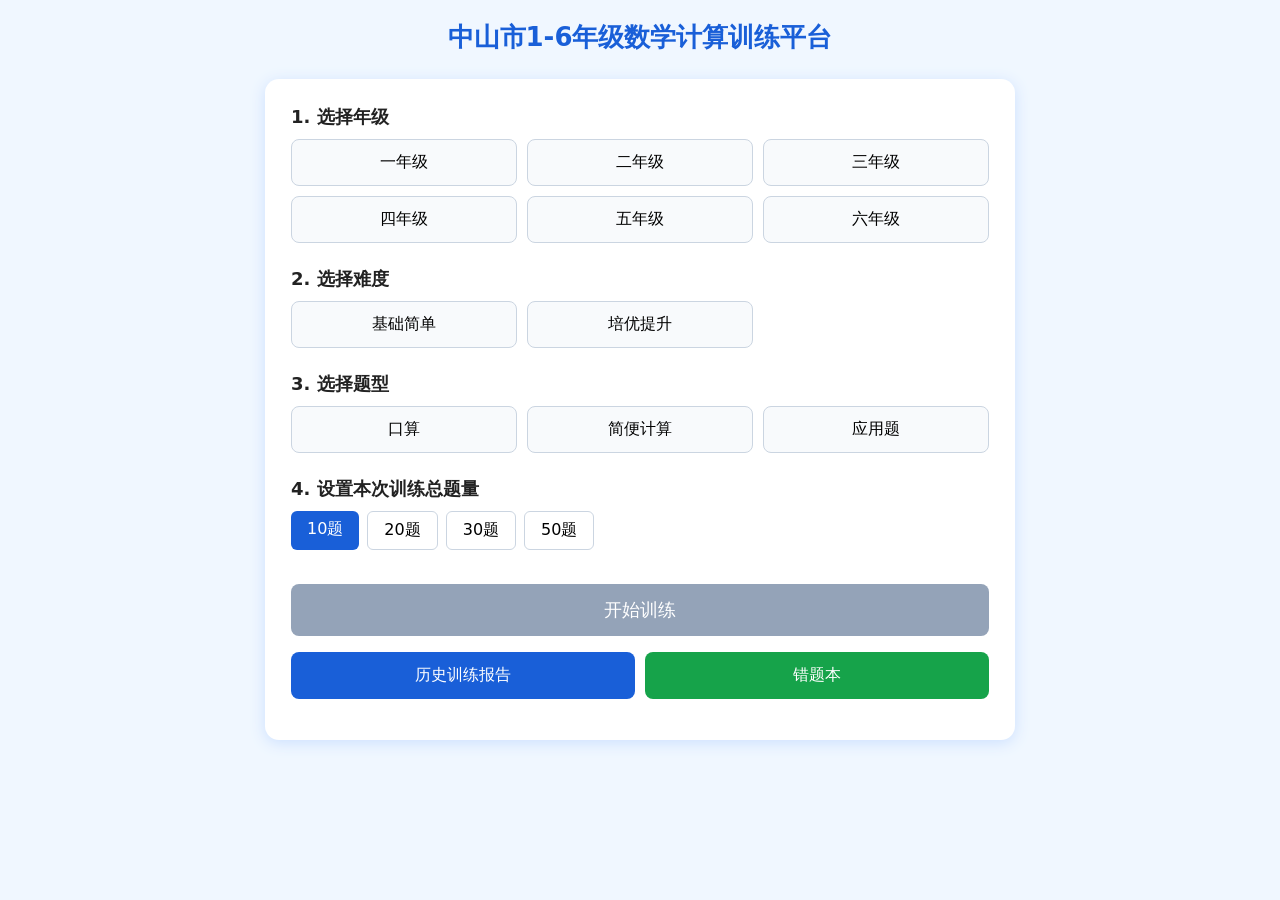
==== index.html @ bb26bc41 "Create index.html" ====
<!DOCTYPE html>
<html lang="zh-CN">
<head>
    <meta charset="UTF-8">
    <meta name="viewport" content="width=device-width, initial-scale=1.0">
    <title>中山小学数学计算训练系统</title>
    <link rel="stylesheet" href="css/style.css">
</head>
<body>
    <div class="container">
        <h1>中山市1-6年级数学计算训练平台</h1>
        <div class="card">
            <div class="item">
                <h3>1. 选择年级</h3>
                <div class="grade-box">
                    <button class="grade-btn" data-val="1">一年级</button>
                    <button class="grade-btn" data-val="2">二年级</button>
                    <button class="grade-btn" data-val="3">三年级</button>
                    <button class="grade-btn" data-val="4">四年级</button>
                    <button class="grade-btn" data-val="5">五年级</button>
                    <button class="grade-btn" data-val="6">六年级</button>
                </div>
            </div>
            <div class="item">
                <h3>2. 选择难度</h3>
                <div class="level-box">
                    <button class="level-btn" data-val="easy">基础简单</button>
                    <button class="level-btn" data-val="hard">培优提升</button>
                </div>
            </div>
            <div class="item">
                <h3>3. 选择题型</h3>
                <div class="type-box">
                    <button class="type-btn" data-val="oral">口算</button>
                    <button class="type-btn" data-val="simple">简便计算</button>
                    <button class="type-btn" data-val="math">应用题</button>
                </div>
            </div>
            <div class="item">
                <h3>4. 设置本次训练总题量</h3>
                <div class="num-box">
                    <div class="num-btn active" data-num="10">10题</div>
                    <div class="num-btn" data-num="20">20题</div>
                    <div class="num-btn" data-num="30">30题</div>
                    <div class="num-btn" data-num="50">50题</div>
                </div>
            </div>
            <button id="startBtn" class="start-btn">开始训练</button>
            <div class="btn-row" style="margin-top:16px;">
                <a href="report.html" class="blue">历史训练报告</a>
                <a href="error-book.html" class="green">错题本</a>
            </div>
        </div>
    </div>
    <script>
        const select = {grade:null, level:null, type:null, totalNum:10};
        const gradeBtns = document.querySelectorAll('.grade-btn');
        const levelBtns = document.querySelectorAll('.level-btn');
        const typeBtns = document.querySelectorAll('.type-btn');
        const numBtns = document.querySelectorAll('.num-btn');
        const startBtn = document.getElementById('startBtn');

        gradeBtns.forEach(btn=>{
            btn.onclick = ()=>{
                gradeBtns.forEach(b=>b.classList.remove('active'));
                btn.classList.add('active');
                select.grade = btn.dataset.val;
                const simpleBtn = document.querySelector('.type-btn[data-val="simple"]');
                if(select.grade === "1" || select.grade === "2"){
                    simpleBtn.disabled = true;
                    if(select.type === "simple") select.type = null;
                }else{
                    simpleBtn.disabled = false;
                }
                checkReady();
            }
        })
        levelBtns.forEach(btn=>{
            btn.onclick = ()=>{
                levelBtns.forEach(b=>b.classList.remove('active'));
                btn.classList.add('active');
                select.level = btn.dataset.val;
                checkReady();
            }
        })
        typeBtns.forEach(btn=>{
            btn.onclick = ()=>{
                if(btn.disabled) return;
                typeBtns.forEach(b=>b.classList.remove('active'));
                btn.classList.add('active');
                select.type = btn.dataset.val;
                checkReady();
            }
        })
        numBtns.forEach(btn=>{
            btn.onclick = ()=>{
                numBtns.forEach(b=>b.classList.remove('active'));
                btn.classList.add('active');
                select.totalNum = Number(btn.dataset.num);
            }
        })
        function checkReady(){
            if(select.grade && select.level && select.type){
                startBtn.classList.add("able");
                startBtn.disabled = false;
            }else{
                startBtn.classList.remove("able");
                startBtn.disabled = true;
            }
        }
        startBtn.onclick = ()=>{
            const params = new URLSearchParams(select);
            window.location.href = `train.html?${params.toString()}`;
        }
    </script>
</body>
</html>
---- css/style.css ----
*{
    margin: 0;
    padding: 0;
    box-sizing: border-box;
    font-family: "Microsoft Yahei", system-ui, sans-serif;
}
body{
    background: #f0f7ff;
    padding: 20px 15px;
    min-height: 100vh;
}
.container{
    max-width: 750px;
    margin: 0 auto;
}
h1{
    text-align: center;
    color: #195fd8;
    margin-bottom: 24px;
    font-size: 26px;
}
h3{
    color: #222;
    margin-bottom: 10px;
    font-size: 18px;
}
h4{
    color: #195fd8;
    margin-bottom: 8px;
}
.card{
    background: #ffffff;
    padding: 26px;
    border-radius: 14px;
    box-shadow: 0 3px 15px #cce0ff;
}
.item{
    margin-bottom: 24px;
}
.grade-box,.level-box,.type-box{
    display: grid;
    grid-template-columns: repeat(3, 1fr);
    gap: 10px;
}
.grade-btn,.level-btn,.type-btn{
    padding: 12px 0;
    border: 1px solid #cbd5e1;
    background: #f8fafc;
    border-radius: 8px;
    font-size: 16px;
    cursor: pointer;
    transition: all 0.2s;
}
.grade-btn.active,.level-btn.active,.type-btn.active{
    background: #195fd8;
    color: #fff;
    border-color: #195fd8;
}
.grade-btn:disabled,.type-btn:disabled{
    background: #e9ecef;
    color: #999;
    cursor: not-allowed;
}
.btn-row{
    display: flex;
    gap: 10px;
    margin: 15px 0;
    flex-wrap: wrap;
}
.btn-row button,.btn-row a{
    flex: 1;
    min-width: 120px;
    padding: 13px;
    border: none;
    border-radius: 8px;
    font-size: 16px;
    cursor: pointer;
    text-align: center;
    text-decoration: none;
}
.start-btn{
    width: 100%;
    padding: 14px;
    border: none;
    border-radius: 8px;
    font-size: 18px;
    color: #fff;
    background: #94a3b8;
    margin-top: 10px;
}
.start-btn.able{
    background: #195fd8;
}
.green{background: #16a34a;color:white;}
.blue{background: #195fd8;color:white;}
.red{background: #ef4444;color:white;}
.grey{background: #6b7280;color:white;}
.timer-wrap{
    display: flex;
    justify-content: space-between;
    margin-bottom: 12px;
}
.timer{
    font-size: 22px;
    color: #dc2626;
    font-weight: bold;
}
.count-info{
    font-size: 17px;
    color: #333;
}
.question-box{
    font-size: 28px;
    text-align: center;
    padding: 50px 10px;
    margin: 20px 0;
    border: 1px solid #e2e8f0;
    border-radius: 10px;
    min-height: 160px;
    display: flex;
    align-items: center;
    justify-content: center;
}
.answer-input{
    width: 100%;
    padding: 15px;
    font-size: 20px;
    border: 1px solid #cbd5e1;
    border-radius: 8px;
    text-align: center;
    margin-bottom: 16px;
    outline: none;
}
.answer-input:focus{
    border-color: #195fd8;
}
.record-item{
    border: 1px solid #e2e8f0;
    padding: 16px;
    border-radius: 10px;
    margin-bottom: 14px;
}
.wrong-text{
    color: #dc2626;
    margin-top: 6px;
}
.num-box{
    display: flex;
    gap:8px;
}
.num-btn{
    padding:8px 16px;
    border:1px solid #cbd5e1;
    border-radius:6px;
    cursor:pointer;
}
.num-btn.active{
    background:#195fd8;
    color:#fff;
    border:#195fd8;
}
@media(max-width:480px){
    .grade-box,.level-box,.type-box{
        grid-template-columns: repeat(2,1fr);
    }
    .question-box{
        font-size:22px;
        padding:30px 10px;
    }
}
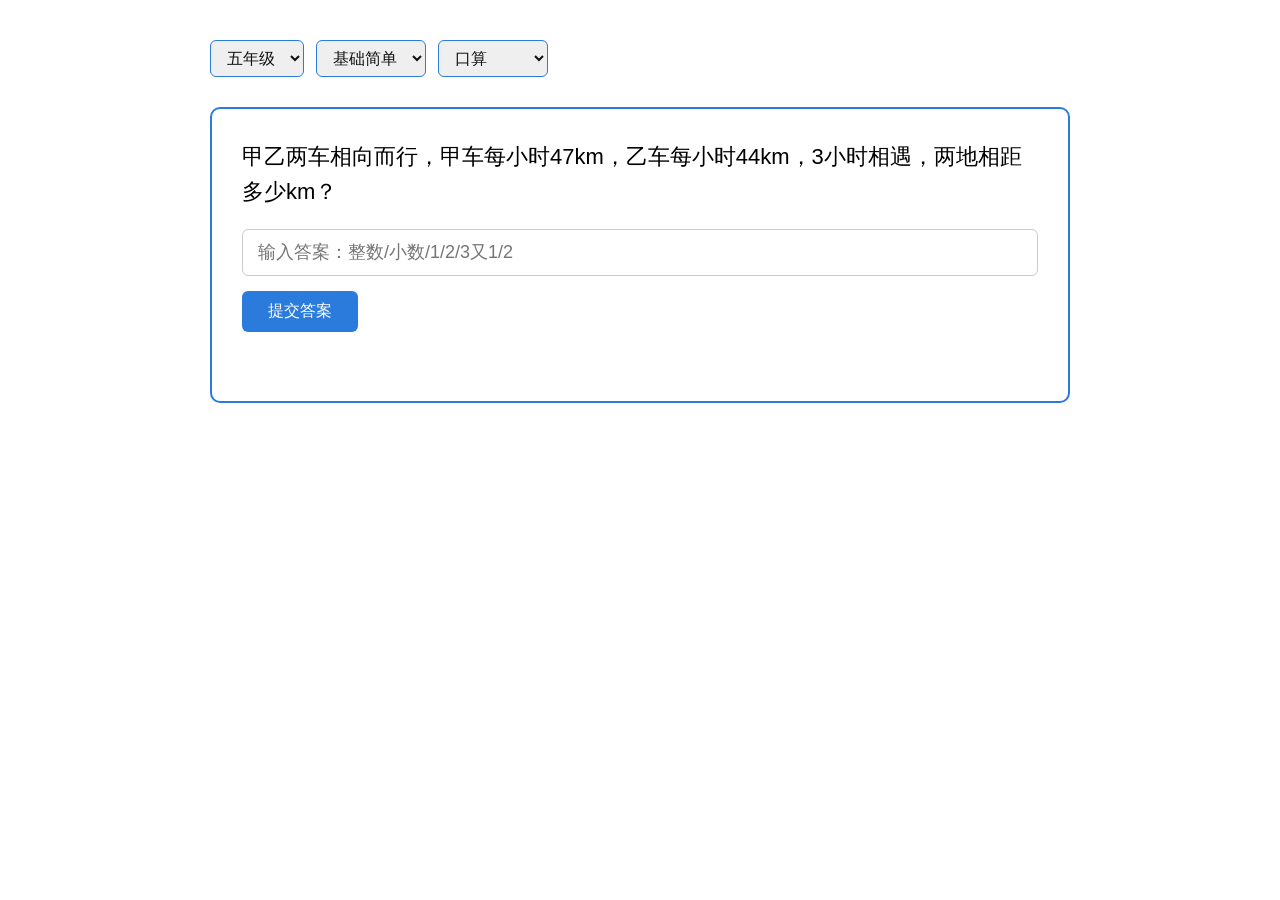
==== commit 2ea1daab: "Update index.html" ====
--- a/index.html
+++ b/index.html
@@ -3,115 +3,108 @@
 <head>
     <meta charset="UTF-8">
     <meta name="viewport" content="width=device-width, initial-scale=1.0">
-    <title>中山小学数学计算训练系统</title>
-    <link rel="stylesheet" href="css/style.css">
+    <title>大湾区全科智能刷题系统</title>
+    <style>
+        * {
+            box-sizing: border-box;
+            margin: 0;
+            padding: 0;
+            font-family: "Microsoft Yahei", sans-serif;
+        }
+        body {
+            max-width: 900px;
+            margin: 40px auto;
+            padding: 0 20px;
+        }
+        .control-bar {
+            display: flex;
+            gap: 12px;
+            margin-bottom: 30px;
+            flex-wrap: wrap;
+        }
+        select {
+            padding: 8px 12px;
+            font-size: 16px;
+            border: 1px solid #2b7bdd;
+            border-radius: 6px;
+            color: #111;
+        }
+        .question-box {
+            border: 2px solid #2b7bdd;
+            border-radius: 10px;
+            padding: 30px;
+        }
+        #question-text {
+            font-size: 22px;
+            margin-bottom: 20px;
+            line-height: 1.6;
+        }
+        #answer-input {
+            width: 100%;
+            padding: 12px 15px;
+            font-size: 18px;
+            border: 1px solid #ccc;
+            border-radius: 6px;
+            margin-bottom: 15px;
+        }
+        .btns {
+            display: flex;
+            gap: 15px;
+            margin-bottom: 15px;
+        }
+        button {
+            padding: 10px 26px;
+            font-size: 16px;
+            border: none;
+            border-radius: 6px;
+            cursor: pointer;
+            background: #2b7bdd;
+            color: white;
+        }
+        button:hover {
+            background: #1f68c2;
+        }
+        #tip-text {
+            font-size: 17px;
+            font-weight: 500;
+            min-height: 24px;
+        }
+    </style>
 </head>
 <body>
-    <div class="container">
-        <h1>中山市1-6年级数学计算训练平台</h1>
-        <div class="card">
-            <div class="item">
-                <h3>1. 选择年级</h3>
-                <div class="grade-box">
-                    <button class="grade-btn" data-val="1">一年级</button>
-                    <button class="grade-btn" data-val="2">二年级</button>
-                    <button class="grade-btn" data-val="3">三年级</button>
-                    <button class="grade-btn" data-val="4">四年级</button>
-                    <button class="grade-btn" data-val="5">五年级</button>
-                    <button class="grade-btn" data-val="6">六年级</button>
-                </div>
-            </div>
-            <div class="item">
-                <h3>2. 选择难度</h3>
-                <div class="level-box">
-                    <button class="level-btn" data-val="easy">基础简单</button>
-                    <button class="level-btn" data-val="hard">培优提升</button>
-                </div>
-            </div>
-            <div class="item">
-                <h3>3. 选择题型</h3>
-                <div class="type-box">
-                    <button class="type-btn" data-val="oral">口算</button>
-                    <button class="type-btn" data-val="simple">简便计算</button>
-                    <button class="type-btn" data-val="math">应用题</button>
-                </div>
-            </div>
-            <div class="item">
-                <h3>4. 设置本次训练总题量</h3>
-                <div class="num-box">
-                    <div class="num-btn active" data-num="10">10题</div>
-                    <div class="num-btn" data-num="20">20题</div>
-                    <div class="num-btn" data-num="30">30题</div>
-                    <div class="num-btn" data-num="50">50题</div>
-                </div>
-            </div>
-            <button id="startBtn" class="start-btn">开始训练</button>
-            <div class="btn-row" style="margin-top:16px;">
-                <a href="report.html" class="blue">历史训练报告</a>
-                <a href="error-book.html" class="green">错题本</a>
-            </div>
+    <!-- 选择栏：年级、难度、题型 -->
+    <div class="control-bar">
+        <select id="grade-select">
+            <option value="1">一年级</option>
+            <option value="2">二年级</option>
+            <option value="3">三年级</option>
+            <option value="4">四年级</option>
+            <option value="5" selected>五年级</option>
+            <option value="6">六年级</option>
+        </select>
+        <select id="level-select">
+            <option value="easy">基础简单</option>
+            <option value="hard">培优提升</option>
+        </select>
+        <select id="type-select">
+            <option value="oral">口算</option>
+            <option value="simple">简便计算</option>
+            <option value="math">应用题</option>
+        </select>
+    </div>
+
+    <!-- 刷题主区域 -->
+    <div class="question-box">
+        <p id="question-text"></p>
+        <input type="text" id="answer-input" placeholder="输入答案：整数/小数/1/2/3又1/2">
+        <div class="btns">
+            <button id="submit-btn">提交答案</button>
+            <button id="next-btn" style="display:none;">下一题</button>
         </div>
+        <p id="tip-text"></p>
     </div>
-    <script>
-        const select = {grade:null, level:null, type:null, totalNum:10};
-        const gradeBtns = document.querySelectorAll('.grade-btn');
-        const levelBtns = document.querySelectorAll('.level-btn');
-        const typeBtns = document.querySelectorAll('.type-btn');
-        const numBtns = document.querySelectorAll('.num-btn');
-        const startBtn = document.getElementById('startBtn');
 
-        gradeBtns.forEach(btn=>{
-            btn.onclick = ()=>{
-                gradeBtns.forEach(b=>b.classList.remove('active'));
-                btn.classList.add('active');
-                select.grade = btn.dataset.val;
-                const simpleBtn = document.querySelector('.type-btn[data-val="simple"]');
-                if(select.grade === "1" || select.grade === "2"){
-                    simpleBtn.disabled = true;
-                    if(select.type === "simple") select.type = null;
-                }else{
-                    simpleBtn.disabled = false;
-                }
-                checkReady();
-            }
-        })
-        levelBtns.forEach(btn=>{
-            btn.onclick = ()=>{
-                levelBtns.forEach(b=>b.classList.remove('active'));
-                btn.classList.add('active');
-                select.level = btn.dataset.val;
-                checkReady();
-            }
-        })
-        typeBtns.forEach(btn=>{
-            btn.onclick = ()=>{
-                if(btn.disabled) return;
-                typeBtns.forEach(b=>b.classList.remove('active'));
-                btn.classList.add('active');
-                select.type = btn.dataset.val;
-                checkReady();
-            }
-        })
-        numBtns.forEach(btn=>{
-            btn.onclick = ()=>{
-                numBtns.forEach(b=>b.classList.remove('active'));
-                btn.classList.add('active');
-                select.totalNum = Number(btn.dataset.num);
-            }
-        })
-        function checkReady(){
-            if(select.grade && select.level && select.type){
-                startBtn.classList.add("able");
-                startBtn.disabled = false;
-            }else{
-                startBtn.classList.remove("able");
-                startBtn.disabled = true;
-            }
-        }
-        startBtn.onclick = ()=>{
-            const params = new URLSearchParams(select);
-            window.location.href = `train.html?${params.toString()}`;
-        }
-    </script>
+    <!-- 模块化JS引入 -->
+    <script type="module" src="./js/train.js"></script>
 </body>
 </html>
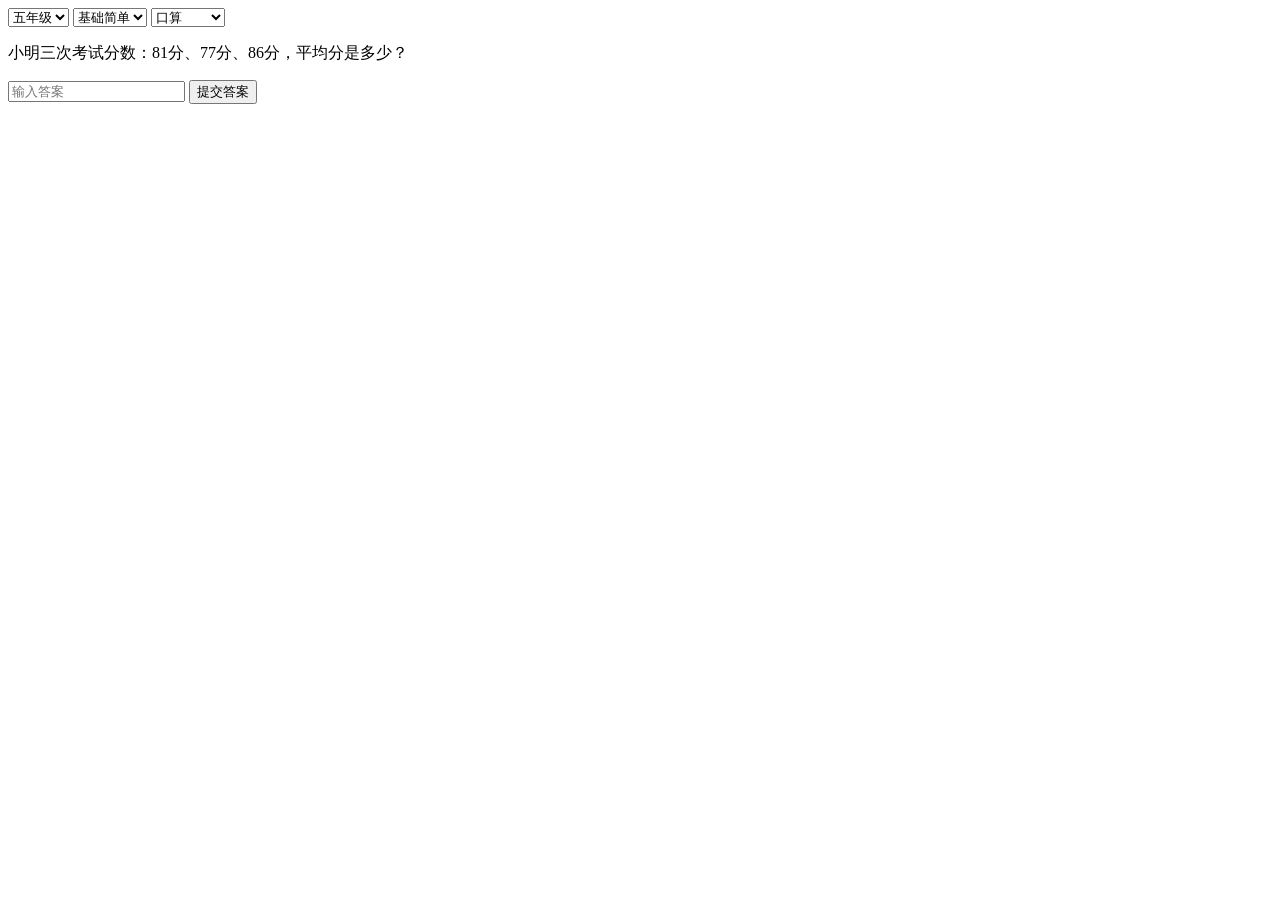
==== commit b9b06c50: "Update index.html" ====
--- a/index.html
+++ b/index.html
@@ -3,77 +3,10 @@
 <head>
     <meta charset="UTF-8">
     <meta name="viewport" content="width=device-width, initial-scale=1.0">
-    <title>大湾区全科智能刷题系统</title>
-    <style>
-        * {
-            box-sizing: border-box;
-            margin: 0;
-            padding: 0;
-            font-family: "Microsoft Yahei", sans-serif;
-        }
-        body {
-            max-width: 900px;
-            margin: 40px auto;
-            padding: 0 20px;
-        }
-        .control-bar {
-            display: flex;
-            gap: 12px;
-            margin-bottom: 30px;
-            flex-wrap: wrap;
-        }
-        select {
-            padding: 8px 12px;
-            font-size: 16px;
-            border: 1px solid #2b7bdd;
-            border-radius: 6px;
-            color: #111;
-        }
-        .question-box {
-            border: 2px solid #2b7bdd;
-            border-radius: 10px;
-            padding: 30px;
-        }
-        #question-text {
-            font-size: 22px;
-            margin-bottom: 20px;
-            line-height: 1.6;
-        }
-        #answer-input {
-            width: 100%;
-            padding: 12px 15px;
-            font-size: 18px;
-            border: 1px solid #ccc;
-            border-radius: 6px;
-            margin-bottom: 15px;
-        }
-        .btns {
-            display: flex;
-            gap: 15px;
-            margin-bottom: 15px;
-        }
-        button {
-            padding: 10px 26px;
-            font-size: 16px;
-            border: none;
-            border-radius: 6px;
-            cursor: pointer;
-            background: #2b7bdd;
-            color: white;
-        }
-        button:hover {
-            background: #1f68c2;
-        }
-        #tip-text {
-            font-size: 17px;
-            font-weight: 500;
-            min-height: 24px;
-        }
-    </style>
+    <title>全科刷题</title>
 </head>
 <body>
-    <!-- 选择栏：年级、难度、题型 -->
-    <div class="control-bar">
+    <div class="select-box">
         <select id="grade-select">
             <option value="1">一年级</option>
             <option value="2">二年级</option>
@@ -93,18 +26,14 @@
         </select>
     </div>
 
-    <!-- 刷题主区域 -->
-    <div class="question-box">
+    <div class="question-area">
         <p id="question-text"></p>
-        <input type="text" id="answer-input" placeholder="输入答案：整数/小数/1/2/3又1/2">
-        <div class="btns">
-            <button id="submit-btn">提交答案</button>
-            <button id="next-btn" style="display:none;">下一题</button>
-        </div>
+        <input type="text" id="answer-input" placeholder="输入答案">
+        <button id="submit-btn">提交答案</button>
+        <button id="next-btn" style="display:none;">下一题</button>
         <p id="tip-text"></p>
     </div>
 
-    <!-- 模块化JS引入 -->
     <script type="module" src="./js/train.js"></script>
 </body>
 </html>
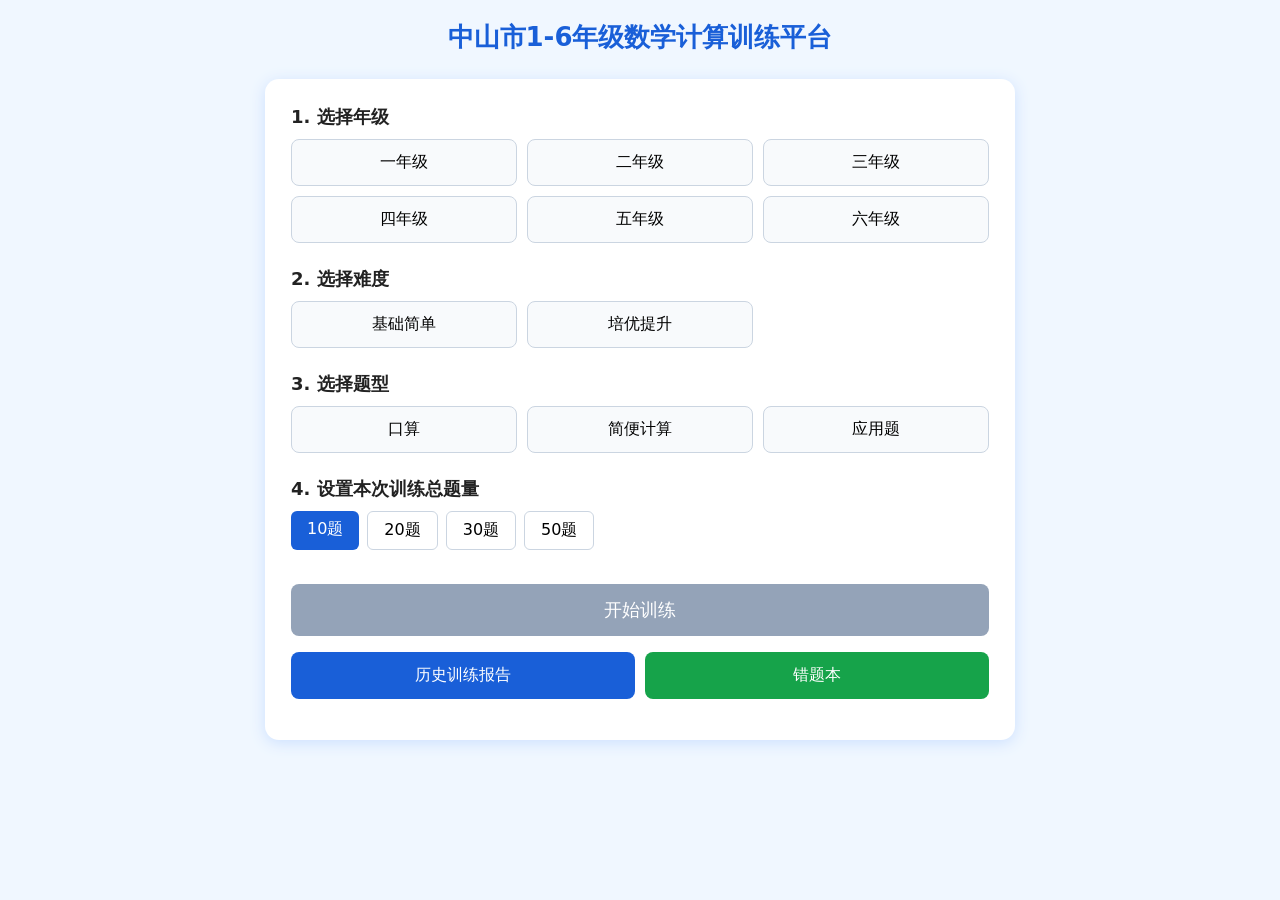
==== commit 4803cbe9: "Update index.html" ====
--- a/index.html
+++ b/index.html
@@ -3,37 +3,115 @@
 <head>
     <meta charset="UTF-8">
     <meta name="viewport" content="width=device-width, initial-scale=1.0">
-    <title>全科刷题</title>
+    <title>中山小学数学计算训练系统</title>
+    <link rel="stylesheet" href="css/style.css">
 </head>
 <body>
-    <div class="select-box">
-        <select id="grade-select">
-            <option value="1">一年级</option>
-            <option value="2">二年级</option>
-            <option value="3">三年级</option>
-            <option value="4">四年级</option>
-            <option value="5" selected>五年级</option>
-            <option value="6">六年级</option>
-        </select>
-        <select id="level-select">
-            <option value="easy">基础简单</option>
-            <option value="hard">培优提升</option>
-        </select>
-        <select id="type-select">
-            <option value="oral">口算</option>
-            <option value="simple">简便计算</option>
-            <option value="math">应用题</option>
-        </select>
+    <div class="container">
+        <h1>中山市1-6年级数学计算训练平台</h1>
+        <div class="card">
+            <div class="item">
+                <h3>1. 选择年级</h3>
+                <div class="grade-box">
+                    <button class="grade-btn" data-val="1">一年级</button>
+                    <button class="grade-btn" data-val="2">二年级</button>
+                    <button class="grade-btn" data-val="3">三年级</button>
+                    <button class="grade-btn" data-val="4">四年级</button>
+                    <button class="grade-btn" data-val="5">五年级</button>
+                    <button class="grade-btn" data-val="6">六年级</button>
+                </div>
+            </div>
+            <div class="item">
+                <h3>2. 选择难度</h3>
+                <div class="level-box">
+                    <button class="level-btn" data-val="easy">基础简单</button>
+                    <button class="level-btn" data-val="hard">培优提升</button>
+                </div>
+            </div>
+            <div class="item">
+                <h3>3. 选择题型</h3>
+                <div class="type-box">
+                    <button class="type-btn" data-val="oral">口算</button>
+                    <button class="type-btn" data-val="simple">简便计算</button>
+                    <button class="type-btn" data-val="math">应用题</button>
+                </div>
+            </div>
+            <div class="item">
+                <h3>4. 设置本次训练总题量</h3>
+                <div class="num-box">
+                    <div class="num-btn active" data-num="10">10题</div>
+                    <div class="num-btn" data-num="20">20题</div>
+                    <div class="num-btn" data-num="30">30题</div>
+                    <div class="num-btn" data-num="50">50题</div>
+                </div>
+            </div>
+            <button id="startBtn" class="start-btn">开始训练</button>
+            <div class="btn-row" style="margin-top:16px;">
+                <a href="report.html" class="blue">历史训练报告</a>
+                <a href="error-book.html" class="green">错题本</a>
+            </div>
+        </div>
     </div>
+    <script>
+        const select = {grade:null, level:null, type:null, totalNum:10};
+        const gradeBtns = document.querySelectorAll('.grade-btn');
+        const levelBtns = document.querySelectorAll('.level-btn');
+        const typeBtns = document.querySelectorAll('.type-btn');
+        const numBtns = document.querySelectorAll('.num-btn');
+        const startBtn = document.getElementById('startBtn');
 
-    <div class="question-area">
-        <p id="question-text"></p>
-        <input type="text" id="answer-input" placeholder="输入答案">
-        <button id="submit-btn">提交答案</button>
-        <button id="next-btn" style="display:none;">下一题</button>
-        <p id="tip-text"></p>
-    </div>
-
-    <script type="module" src="./js/train.js"></script>
+        gradeBtns.forEach(btn=>{
+            btn.onclick = ()=>{
+                gradeBtns.forEach(b=>b.classList.remove('active'));
+                btn.classList.add('active');
+                select.grade = btn.dataset.val;
+                const simpleBtn = document.querySelector('.type-btn[data-val="simple"]');
+                if(select.grade === "1" || select.grade === "2"){
+                    simpleBtn.disabled = true;
+                    if(select.type === "simple") select.type = null;
+                }else{
+                    simpleBtn.disabled = false;
+                }
+                checkReady();
+            }
+        })
+        levelBtns.forEach(btn=>{
+            btn.onclick = ()=>{
+                levelBtns.forEach(b=>b.classList.remove('active'));
+                btn.classList.add('active');
+                select.level = btn.dataset.val;
+                checkReady();
+            }
+        })
+        typeBtns.forEach(btn=>{
+            btn.onclick = ()=>{
+                if(btn.disabled) return;
+                typeBtns.forEach(b=>b.classList.remove('active'));
+                btn.classList.add('active');
+                select.type = btn.dataset.val;
+                checkReady();
+            }
+        })
+        numBtns.forEach(btn=>{
+            btn.onclick = ()=>{
+                numBtns.forEach(b=>b.classList.remove('active'));
+                btn.classList.add('active');
+                select.totalNum = Number(btn.dataset.num);
+            }
+        })
+        function checkReady(){
+            if(select.grade && select.level && select.type){
+                startBtn.classList.add("able");
+                startBtn.disabled = false;
+            }else{
+                startBtn.classList.remove("able");
+                startBtn.disabled = true;
+            }
+        }
+        startBtn.onclick = ()=>{
+            const params = new URLSearchParams(select);
+            window.location.href = `train.html?${params.toString()}`;
+        }
+    </script>
 </body>
 </html>
--- a/css/style.css
+++ b/css/style.css
@@ -0,0 +1,170 @@
+*{
+    margin: 0;
+    padding: 0;
+    box-sizing: border-box;
+    font-family: "Microsoft Yahei", system-ui, sans-serif;
+}
+body{
+    background: #f0f7ff;
+    padding: 20px 15px;
+    min-height: 100vh;
+}
+.container{
+    max-width: 750px;
+    margin: 0 auto;
+}
+h1{
+    text-align: center;
+    color: #195fd8;
+    margin-bottom: 24px;
+    font-size: 26px;
+}
+h3{
+    color: #222;
+    margin-bottom: 10px;
+    font-size: 18px;
+}
+h4{
+    color: #195fd8;
+    margin-bottom: 8px;
+}
+.card{
+    background: #ffffff;
+    padding: 26px;
+    border-radius: 14px;
+    box-shadow: 0 3px 15px #cce0ff;
+}
+.item{
+    margin-bottom: 24px;
+}
+.grade-box,.level-box,.type-box{
+    display: grid;
+    grid-template-columns: repeat(3, 1fr);
+    gap: 10px;
+}
+.grade-btn,.level-btn,.type-btn{
+    padding: 12px 0;
+    border: 1px solid #cbd5e1;
+    background: #f8fafc;
+    border-radius: 8px;
+    font-size: 16px;
+    cursor: pointer;
+    transition: all 0.2s;
+}
+.grade-btn.active,.level-btn.active,.type-btn.active{
+    background: #195fd8;
+    color: #fff;
+    border-color: #195fd8;
+}
+.grade-btn:disabled,.type-btn:disabled{
+    background: #e9ecef;
+    color: #999;
+    cursor: not-allowed;
+}
+.btn-row{
+    display: flex;
+    gap: 10px;
+    margin: 15px 0;
+    flex-wrap: wrap;
+}
+.btn-row button,.btn-row a{
+    flex: 1;
+    min-width: 120px;
+    padding: 13px;
+    border: none;
+    border-radius: 8px;
+    font-size: 16px;
+    cursor: pointer;
+    text-align: center;
+    text-decoration: none;
+}
+.start-btn{
+    width: 100%;
+    padding: 14px;
+    border: none;
+    border-radius: 8px;
+    font-size: 18px;
+    color: #fff;
+    background: #94a3b8;
+    margin-top: 10px;
+}
+.start-btn.able{
+    background: #195fd8;
+}
+.green{background: #16a34a;color:white;}
+.blue{background: #195fd8;color:white;}
+.red{background: #ef4444;color:white;}
+.grey{background: #6b7280;color:white;}
+.timer-wrap{
+    display: flex;
+    justify-content: space-between;
+    margin-bottom: 12px;
+}
+.timer{
+    font-size: 22px;
+    color: #dc2626;
+    font-weight: bold;
+}
+.count-info{
+    font-size: 17px;
+    color: #333;
+}
+.question-box{
+    font-size: 28px;
+    text-align: center;
+    padding: 50px 10px;
+    margin: 20px 0;
+    border: 1px solid #e2e8f0;
+    border-radius: 10px;
+    min-height: 160px;
+    display: flex;
+    align-items: center;
+    justify-content: center;
+}
+.answer-input{
+    width: 100%;
+    padding: 15px;
+    font-size: 20px;
+    border: 1px solid #cbd5e1;
+    border-radius: 8px;
+    text-align: center;
+    margin-bottom: 16px;
+    outline: none;
+}
+.answer-input:focus{
+    border-color: #195fd8;
+}
+.record-item{
+    border: 1px solid #e2e8f0;
+    padding: 16px;
+    border-radius: 10px;
+    margin-bottom: 14px;
+}
+.wrong-text{
+    color: #dc2626;
+    margin-top: 6px;
+}
+.num-box{
+    display: flex;
+    gap:8px;
+}
+.num-btn{
+    padding:8px 16px;
+    border:1px solid #cbd5e1;
+    border-radius:6px;
+    cursor:pointer;
+}
+.num-btn.active{
+    background:#195fd8;
+    color:#fff;
+    border:#195fd8;
+}
+@media(max-width:480px){
+    .grade-box,.level-box,.type-box{
+        grid-template-columns: repeat(2,1fr);
+    }
+    .question-box{
+        font-size:22px;
+        padding:30px 10px;
+    }
+}
